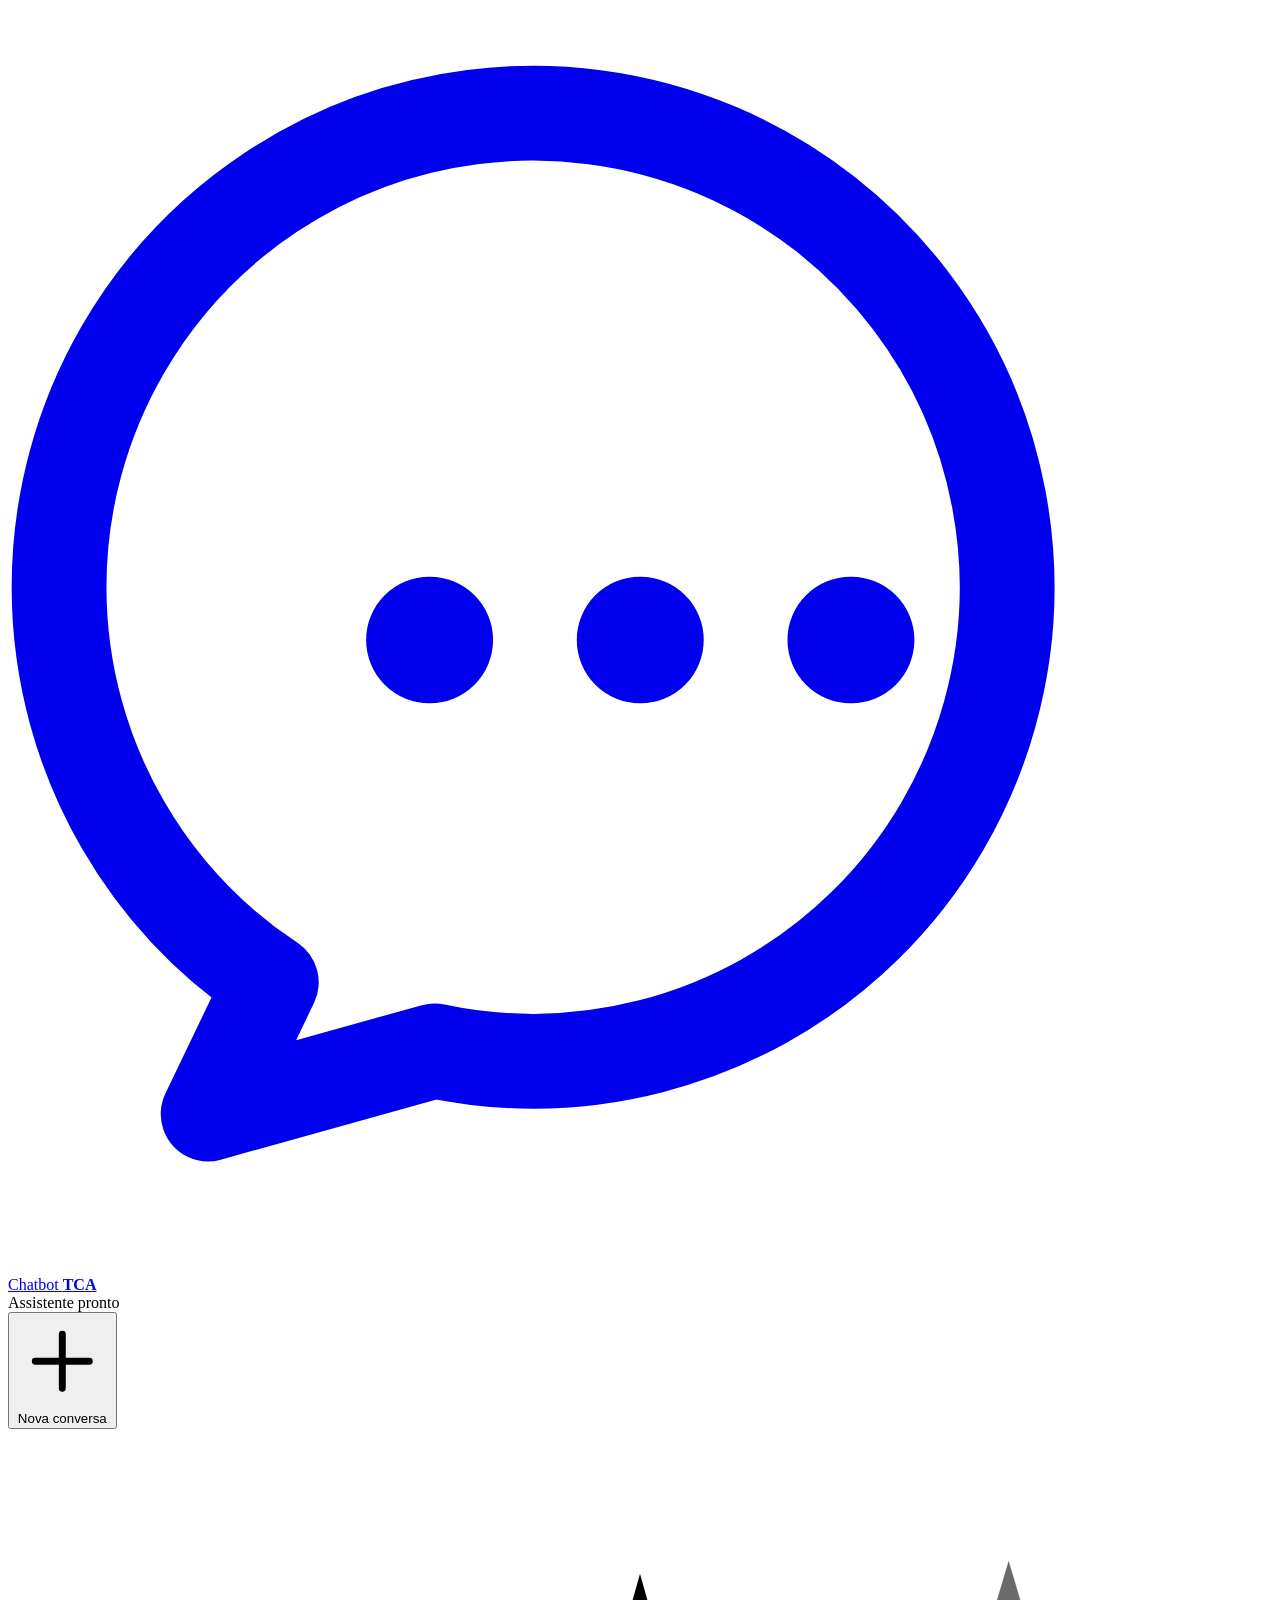
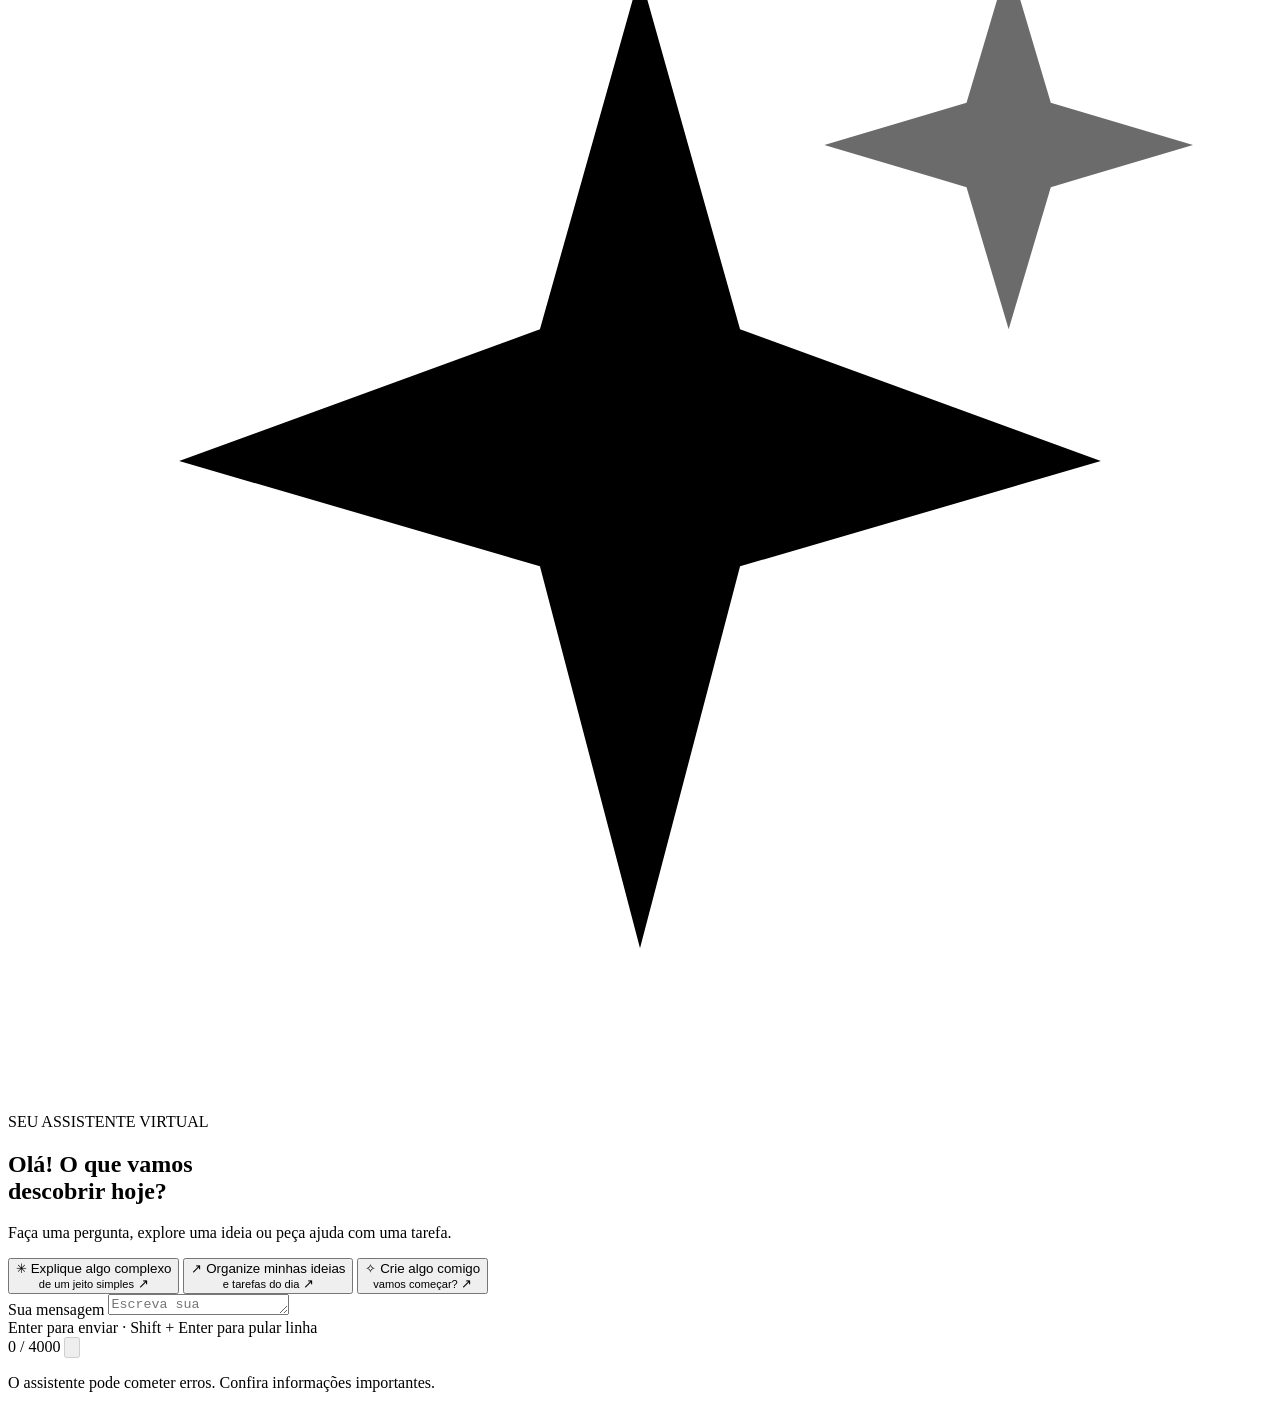
==== app/static/index.html @ 9edaa9df "frontend adicionado" ====
<!doctype html>
<html lang="pt-BR">
<head>
  <meta charset="utf-8">
  <meta name="viewport" content="width=device-width, initial-scale=1">
  <meta name="theme-color" content="#f5f6fa">
  <meta name="description" content="Converse com o Chatbot TCA.">
  <title>Chatbot TCA</title>
  <link rel="icon" href="/static/favicon.svg" type="image/svg+xml">
  <link rel="stylesheet" href="/static/style.css">
  <script src="/static/app.js" defer></script>
</head>
<body>
  <div class="app-shell">
    <header class="topbar">
      <a class="brand" href="/" aria-label="Chatbot TCA, início">
        <span class="brand-mark" aria-hidden="true">
          <svg viewBox="0 0 24 24" fill="none">
            <path d="M5 18.5 3.8 21l4.3-1.2a9 9 0 1 0-3.1-1.3Z" stroke="currentColor" stroke-width="1.8" stroke-linecap="round" stroke-linejoin="round"/>
            <path d="M8 12h.01M12 12h.01M16 12h.01" stroke="currentColor" stroke-width="2.4" stroke-linecap="round"/>
          </svg>
        </span>
        <span class="brand-name">Chatbot <strong>TCA</strong></span>
      </a>

      <div class="topbar-actions">
        <div class="connection-status"><span class="status-dot"></span><span>Assistente pronto</span></div>
        <button class="new-chat-button" id="new-chat" type="button">
          <svg viewBox="0 0 24 24" fill="none" aria-hidden="true">
            <path d="M12 5v14M5 12h14" stroke="currentColor" stroke-width="1.8" stroke-linecap="round"/>
          </svg>
          <span>Nova conversa</span>
        </button>
      </div>
    </header>

    <main class="chat-main">
      <section class="conversation" aria-label="Conversa com o assistente">
        <div class="welcome" id="welcome">
          <div class="welcome-orb" aria-hidden="true">
            <svg viewBox="0 0 48 48" fill="none">
              <path d="M24 5.5 27.8 19l13.7 5-13.7 4L24 42.5 20.2 28l-13.7-4 13.7-5L24 5.5Z" fill="currentColor"/>
              <path d="m38 5 1.6 5.4L45 12l-5.4 1.6L38 19l-1.6-5.4L31 12l5.4-1.6L38 5Z" fill="currentColor" opacity=".58"/>
            </svg>
          </div>
          <p class="eyebrow">SEU ASSISTENTE VIRTUAL</p>
          <h1>Olá! O que vamos<br class="mobile-break"> descobrir hoje?</h1>
          <p class="welcome-copy">Faça uma pergunta, explore uma ideia ou peça ajuda com uma tarefa.</p>
          <div class="suggestions" aria-label="Sugestões de perguntas">
            <button type="button" class="suggestion" data-prompt="Explique inteligência artificial de um jeito simples">
              <span class="suggestion-icon violet">✳</span>
              <span>Explique algo complexo<br><small>de um jeito simples</small></span>
              <span class="suggestion-arrow" aria-hidden="true">↗</span>
            </button>
            <button type="button" class="suggestion" data-prompt="Me ajude a organizar minhas tarefas de hoje">
              <span class="suggestion-icon amber">↗</span>
              <span>Organize minhas ideias<br><small>e tarefas do dia</small></span>
              <span class="suggestion-arrow" aria-hidden="true">↗</span>
            </button>
            <button type="button" class="suggestion" data-prompt="Me dê três ideias criativas para um projeto">
              <span class="suggestion-icon mint">✧</span>
              <span>Crie algo comigo<br><small>vamos começar?</small></span>
              <span class="suggestion-arrow" aria-hidden="true">↗</span>
            </button>
          </div>
        </div>

        <div class="messages" id="messages" aria-live="polite" aria-relevant="additions text"></div>
      </section>
    </main>

    <footer class="composer-area">
      <form class="composer" id="composer-form">
        <label class="sr-only" for="question">Sua mensagem</label>
        <textarea id="question" name="question" rows="1" maxlength="4000"
          placeholder="Escreva sua mensagem..." autocomplete="off"></textarea>
        <div class="composer-bottom">
          <span class="composer-hint">Enter para enviar <span class="hint-divider">·</span> Shift + Enter para pular linha</span>
          <div class="composer-controls">
            <span class="character-count" id="character-count">0 / 4000</span>
            <button class="send-button" id="send-button" type="submit" aria-label="Enviar mensagem" disabled>
              <svg viewBox="0 0 24 24" fill="none" aria-hidden="true">
                <path d="M5 12h14M13 5l7 7-7 7" stroke="currentColor" stroke-width="1.8" stroke-linecap="round" stroke-linejoin="round"/>
              </svg>
            </button>
          </div>
        </div>
      </form>
      <p class="disclaimer">O assistente pode cometer erros. Confira informações importantes.</p>
    </footer>
  </div>
</body>
</html>
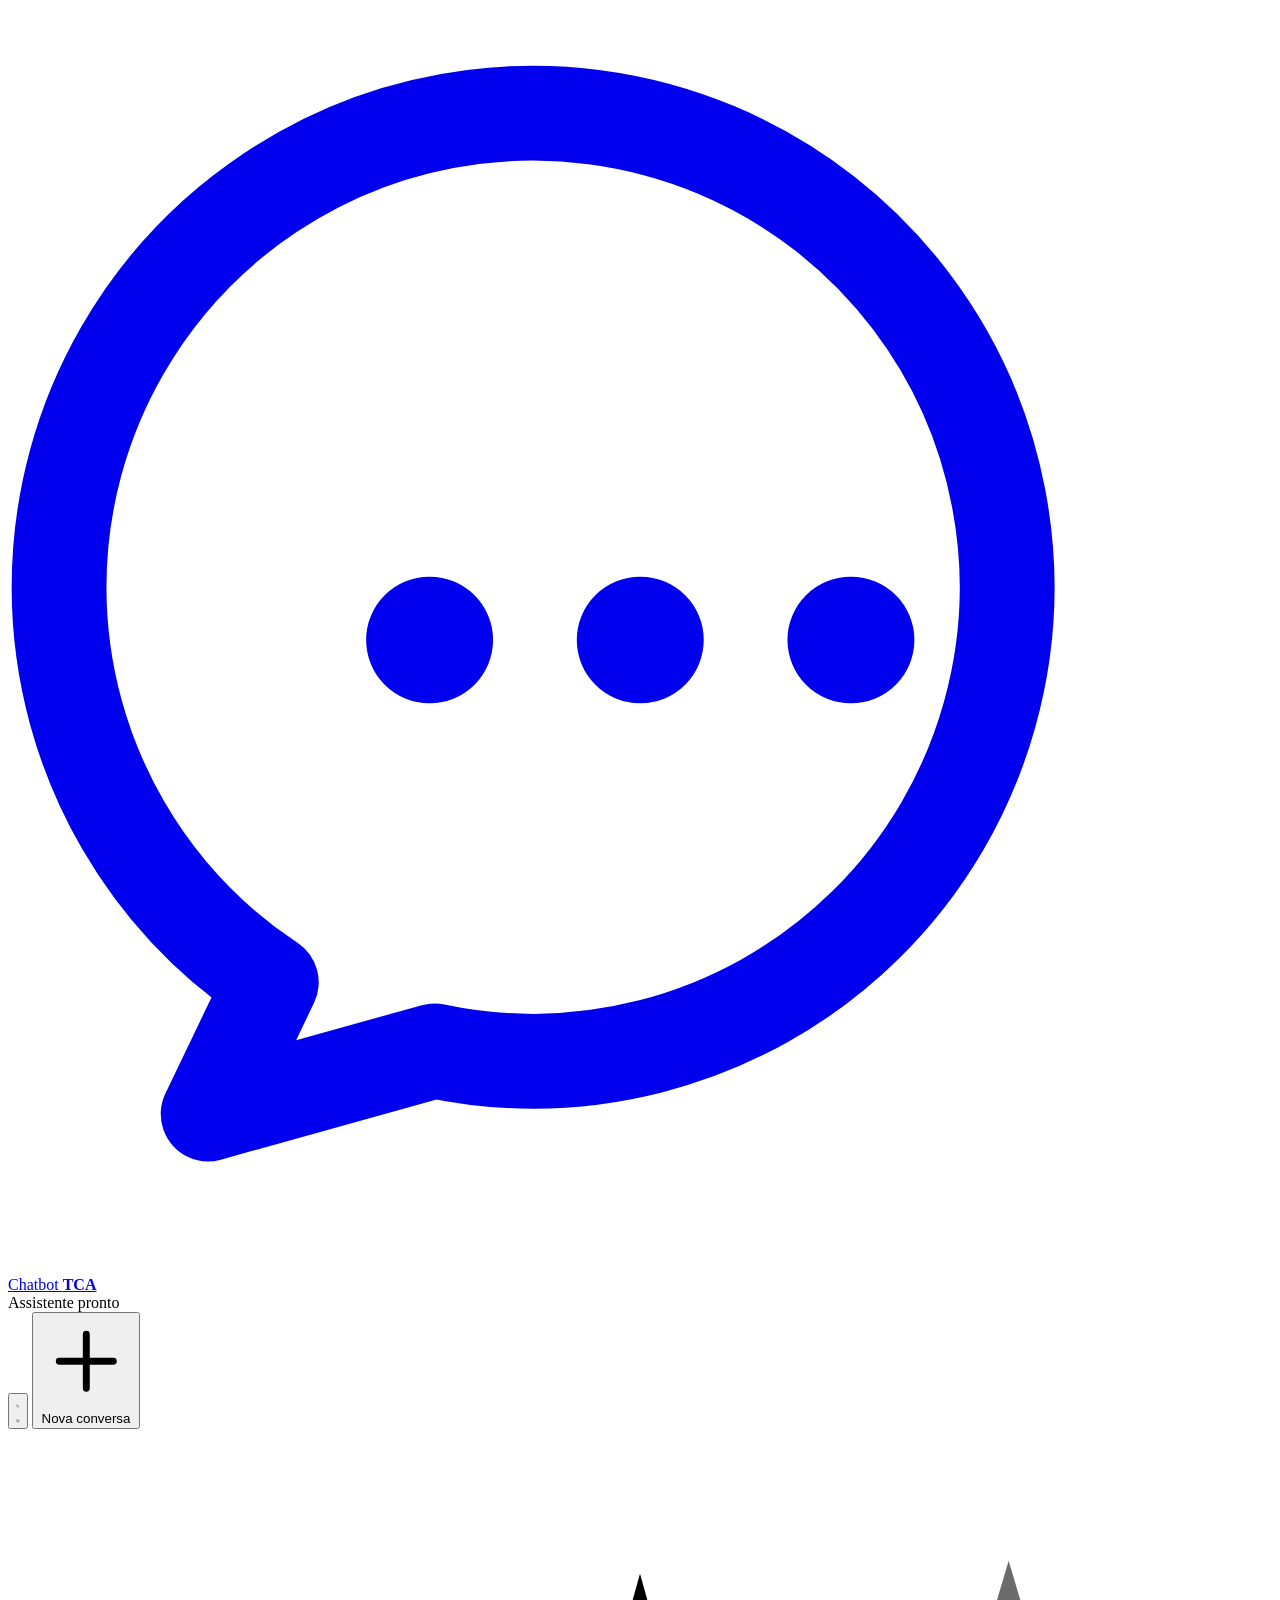
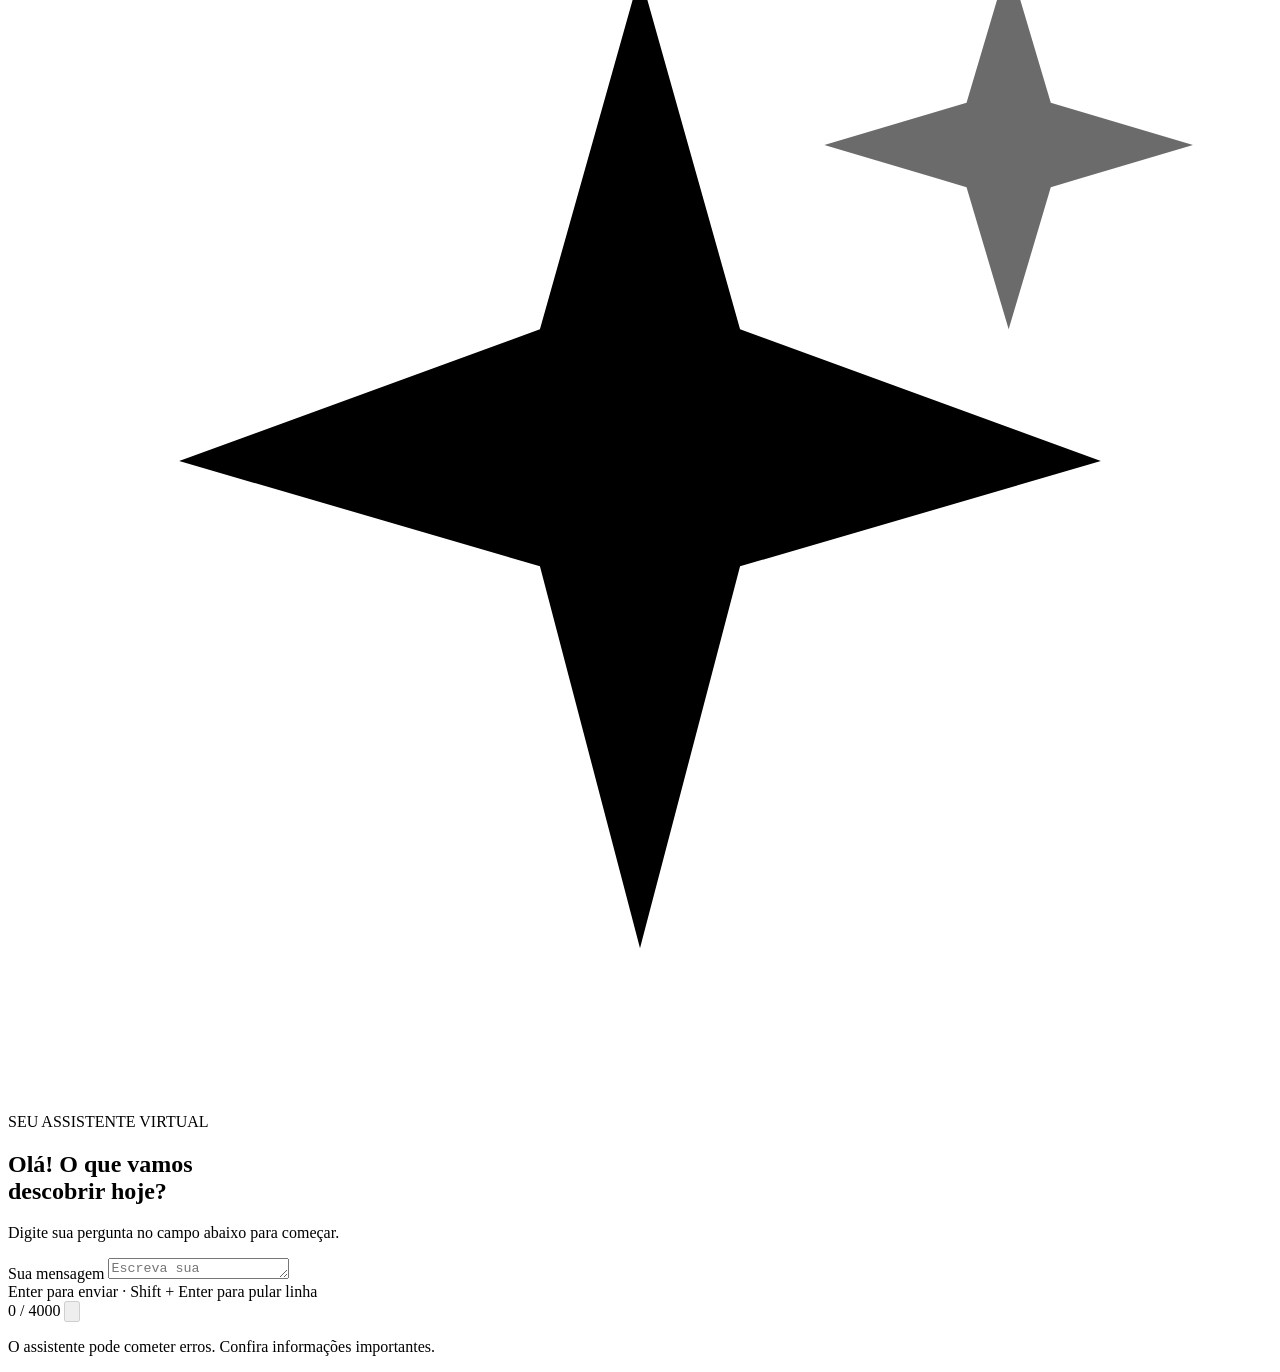
==== commit 70de2c35: "Melhora interface e identificação de sessão" ====
--- a/app/static/index.html
+++ b/app/static/index.html
@@ -7,24 +7,46 @@
   <meta name="description" content="Converse com o Chatbot TCA.">
   <title>Chatbot TCA</title>
   <link rel="icon" href="/static/favicon.svg" type="image/svg+xml">
+  <script>
+    try {
+      const savedTheme = localStorage.getItem("theme");
+      document.documentElement.dataset.theme = savedTheme || (matchMedia("(prefers-color-scheme: dark)").matches ? "dark" : "light");
+    } catch {
+      document.documentElement.dataset.theme = matchMedia("(prefers-color-scheme: dark)").matches ? "dark" : "light";
+    }
+  </script>
   <link rel="stylesheet" href="/static/style.css">
+  <script src="/static/vendor/marked.js" defer></script>
+  <script src="/static/vendor/purify.min.js" defer></script>
   <script src="/static/app.js" defer></script>
 </head>
 <body>
   <div class="app-shell">
     <header class="topbar">
-      <a class="brand" href="/" aria-label="Chatbot TCA, início">
-        <span class="brand-mark" aria-hidden="true">
-          <svg viewBox="0 0 24 24" fill="none">
-            <path d="M5 18.5 3.8 21l4.3-1.2a9 9 0 1 0-3.1-1.3Z" stroke="currentColor" stroke-width="1.8" stroke-linecap="round" stroke-linejoin="round"/>
-            <path d="M8 12h.01M12 12h.01M16 12h.01" stroke="currentColor" stroke-width="2.4" stroke-linecap="round"/>
-          </svg>
-        </span>
-        <span class="brand-name">Chatbot <strong>TCA</strong></span>
-      </a>
+      <div class="brand-group">
+        <a class="brand" href="/" aria-label="Chatbot TCA, início">
+          <span class="brand-mark" aria-hidden="true">
+            <svg viewBox="0 0 24 24" fill="none">
+              <path d="M5 18.5 3.8 21l4.3-1.2a9 9 0 1 0-3.1-1.3Z" stroke="currentColor" stroke-width="1.8" stroke-linecap="round" stroke-linejoin="round"/>
+              <path d="M8 12h.01M12 12h.01M16 12h.01" stroke="currentColor" stroke-width="2.4" stroke-linecap="round"/>
+            </svg>
+          </span>
+          <span class="brand-name">Chatbot <strong>TCA</strong></span>
+        </a>
+        <p class="session-id" id="session-id" hidden>Sessão: <span></span></p>
+      </div>
 
       <div class="topbar-actions">
         <div class="connection-status"><span class="status-dot"></span><span>Assistente pronto</span></div>
+        <button class="theme-button" id="theme-toggle" type="button" aria-label="Alternar tema" title="Alternar tema">
+          <svg class="theme-icon-moon" viewBox="0 0 24 24" fill="none" aria-hidden="true">
+            <path d="M20.5 14.5A8.5 8.5 0 0 1 9.5 3.5a8.5 8.5 0 1 0 11 11Z" stroke="currentColor" stroke-width="1.8" stroke-linejoin="round"/>
+          </svg>
+          <svg class="theme-icon-sun" viewBox="0 0 24 24" fill="none" aria-hidden="true">
+            <circle cx="12" cy="12" r="4" stroke="currentColor" stroke-width="1.8"/>
+            <path d="M12 2v2m0 16v2M2 12h2m16 0h2M4.93 4.93l1.42 1.42m11.3 11.3 1.42 1.42m0-14.14-1.42 1.42M6.35 17.65l-1.42 1.42" stroke="currentColor" stroke-width="1.8" stroke-linecap="round"/>
+          </svg>
+        </button>
         <button class="new-chat-button" id="new-chat" type="button">
           <svg viewBox="0 0 24 24" fill="none" aria-hidden="true">
             <path d="M12 5v14M5 12h14" stroke="currentColor" stroke-width="1.8" stroke-linecap="round"/>
@@ -45,24 +67,7 @@
           </div>
           <p class="eyebrow">SEU ASSISTENTE VIRTUAL</p>
           <h1>Olá! O que vamos<br class="mobile-break"> descobrir hoje?</h1>
-          <p class="welcome-copy">Faça uma pergunta, explore uma ideia ou peça ajuda com uma tarefa.</p>
-          <div class="suggestions" aria-label="Sugestões de perguntas">
-            <button type="button" class="suggestion" data-prompt="Explique inteligência artificial de um jeito simples">
-              <span class="suggestion-icon violet">✳</span>
-              <span>Explique algo complexo<br><small>de um jeito simples</small></span>
-              <span class="suggestion-arrow" aria-hidden="true">↗</span>
-            </button>
-            <button type="button" class="suggestion" data-prompt="Me ajude a organizar minhas tarefas de hoje">
-              <span class="suggestion-icon amber">↗</span>
-              <span>Organize minhas ideias<br><small>e tarefas do dia</small></span>
-              <span class="suggestion-arrow" aria-hidden="true">↗</span>
-            </button>
-            <button type="button" class="suggestion" data-prompt="Me dê três ideias criativas para um projeto">
-              <span class="suggestion-icon mint">✧</span>
-              <span>Crie algo comigo<br><small>vamos começar?</small></span>
-              <span class="suggestion-arrow" aria-hidden="true">↗</span>
-            </button>
-          </div>
+          <p class="welcome-copy">Digite sua pergunta no campo abaixo para começar.</p>
         </div>
 
         <div class="messages" id="messages" aria-live="polite" aria-relevant="additions text"></div>
